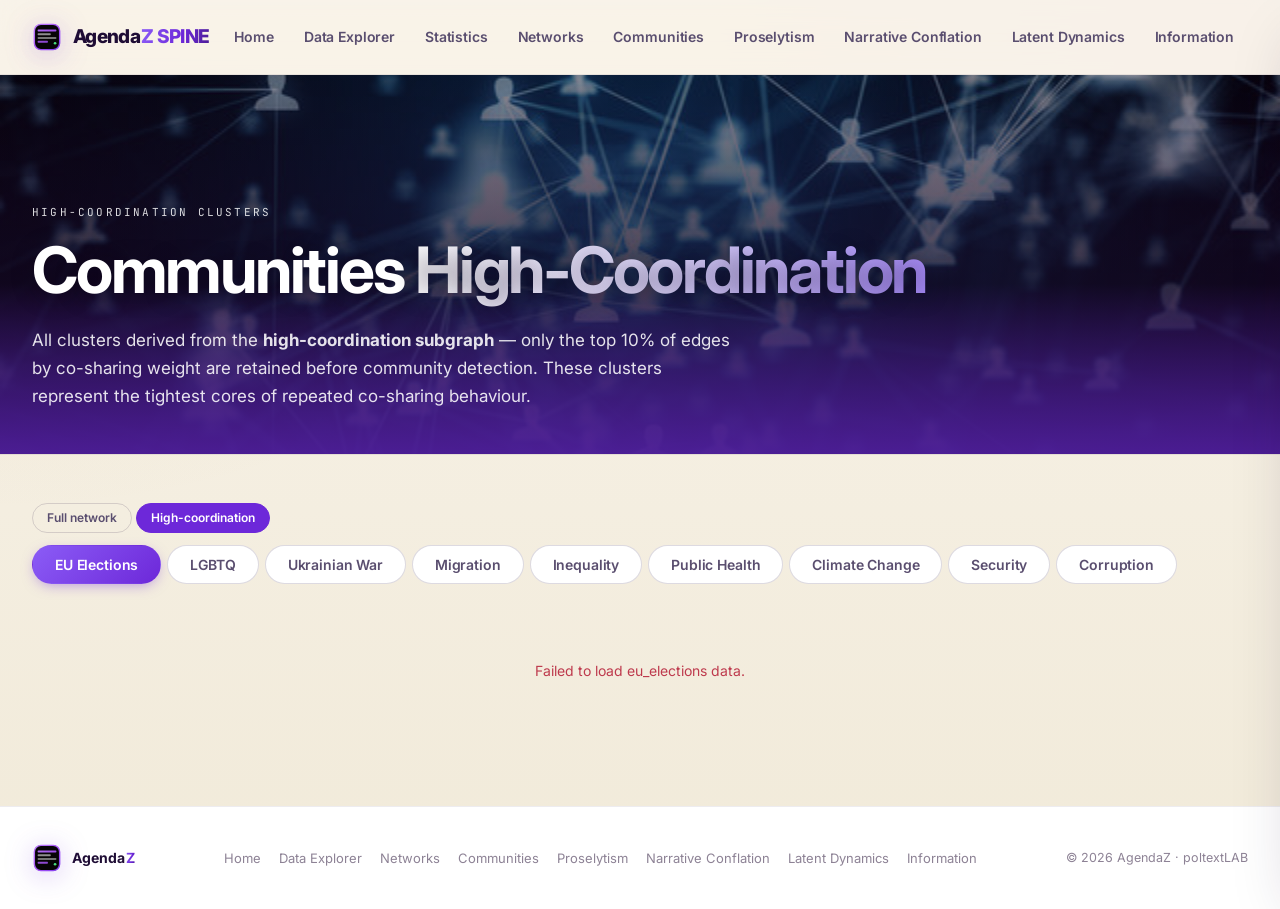
==== communities-coordinated.html @ d4906a3e "SPINE dashboard tükör: GitHub Pages + Supabase adatadapter Az agendaz-spine.vercel.app felülete rela" ====
<!doctype html>
<html lang="en">
  <head>
    <meta charset="utf-8" />
    <meta name="viewport" content="width=device-width, initial-scale=1" />
    <title>High-Coordination Communities — AgendaZ SPINE</title>
    <link rel="icon" type="image/svg+xml" href="favicon.svg" />
    <meta name="theme-color" content="#f8f3e9" />
    <link rel="preconnect" href="https://fonts.googleapis.com" />
    <link rel="preconnect" href="https://fonts.gstatic.com" crossorigin />
    <link href="https://fonts.googleapis.com/css2?family=Inter:wght@300;400;500;600;700;800&family=JetBrains+Mono:wght@400;500&display=swap" rel="stylesheet" />
    <link rel="stylesheet" href="styles.css" />
    <style>
      .cm-cluster-card { border:1px solid var(--border); border-radius:var(--radius); background:var(--paper); box-shadow:var(--shadow-sm); margin-bottom:10px; overflow:hidden; transition:box-shadow 0.18s var(--ease); }
      .cm-cluster-card:hover { box-shadow:var(--shadow-md); }
      .cm-cluster-header { display:flex; align-items:center; gap:14px; padding:14px 18px; cursor:pointer; background:var(--bg); border-bottom:1px solid transparent; transition:background 0.15s var(--ease); user-select:none; }
      .cm-cluster-card:not(.cm-collapsed) .cm-cluster-header { border-bottom-color:var(--border); }
      .cm-cluster-header:hover { background:var(--purple-soft); }
      .cm-rank { font-family:"JetBrains Mono",monospace; font-size:18px; font-weight:700; color:var(--purple-deep); min-width:34px; letter-spacing:-0.03em; }
      .cm-cluster-meta { flex:1; display:flex; flex-wrap:wrap; gap:6px 16px; align-items:baseline; }
      .cm-cluster-label { font-size:14px; font-weight:700; color:var(--ink); letter-spacing:-0.01em; }
      .cm-dom-label { display:inline-block; font-size:11px; color:var(--purple-deep); background:var(--purple-soft); border:1px solid rgba(109,40,217,0.18); border-radius:4px; padding:1px 8px; max-width:380px; overflow:hidden; text-overflow:ellipsis; white-space:nowrap; vertical-align:middle; }
      .cm-meta-pill { font-size:11.5px; color:var(--ink-dim); font-family:"JetBrains Mono",monospace; }
      .cm-meta-pill strong { color:var(--ink); font-weight:600; }
      .cm-platform-row { display:inline-flex; gap:4px; flex-wrap:wrap; }
      .cm-date-range { font-family:"JetBrains Mono",monospace; font-size:11px; color:var(--purple-deep); background:var(--purple-soft); padding:2px 8px; border-radius:5px; border:1px solid var(--purple-light); }
      .cm-toggle { font-size:14px; color:var(--ink-faint); transition:transform 0.2s var(--ease); flex-shrink:0; }
      .cm-collapsed .cm-toggle { transform:rotate(-90deg); }
      .cm-cluster-body { display:grid; grid-template-columns:1fr 1fr; }
      .cm-collapsed .cm-cluster-body { display:none; }
      .cm-col { padding:14px 18px; max-height:380px; overflow-y:auto; }
      .cm-col+.cm-col { border-left:1px solid var(--border); }
      .cm-col-head { font-size:10.5px; font-weight:700; text-transform:uppercase; letter-spacing:0.14em; color:var(--purple-deep); font-family:"JetBrains Mono",monospace; margin-bottom:10px; }
      .cm-account-row { display:flex; align-items:center; gap:7px; padding:5px 7px; border-radius:7px; cursor:pointer; transition:background 0.12s var(--ease); }
      .cm-account-row:hover { background:var(--purple-soft); }
      .cm-acc-label { font-size:12.5px; color:var(--ink); font-family:"JetBrains Mono",monospace; flex:1; min-width:0; overflow:hidden; text-overflow:ellipsis; white-space:nowrap; }
      .cm-acc-label.has-name { font-family:"Inter",sans-serif; font-size:13px; }
      .cm-degree-badge { font-size:10px; color:var(--ink-faint); flex-shrink:0; }
      .cm-show-more { font-size:12px; color:var(--purple-deep); cursor:pointer; padding:6px 7px; font-family:"JetBrains Mono",monospace; border-radius:6px; transition:background 0.12s; }
      .cm-show-more:hover { background:var(--purple-soft); }
      .cm-edge-row { display:flex; align-items:center; gap:6px; padding:5px 7px; border-radius:7px; cursor:pointer; transition:background 0.12s var(--ease); font-size:11.5px; }
      .cm-edge-row:hover { background:var(--purple-soft); }
      .cm-edge-date { font-family:"JetBrains Mono",monospace; font-size:10.5px; color:var(--ink-faint); min-width:82px; flex-shrink:0; }
      .cm-edge-accounts { flex:1; min-width:0; display:flex; align-items:center; gap:4px; overflow:hidden; }
      .cm-edge-id { font-family:"JetBrains Mono",monospace; color:var(--ink); overflow:hidden; text-overflow:ellipsis; white-space:nowrap; max-width:70px; font-size:10.5px; }
      .cm-arrow { color:var(--ink-faint); flex-shrink:0; }
      .cm-edge-w { font-family:"JetBrains Mono",monospace; font-size:10px; color:var(--amber-deep); background:var(--amber-soft); padding:1px 5px; border-radius:4px; flex-shrink:0; }
      .cm-empty { font-size:12.5px; color:var(--ink-faint); padding:10px 0; }
      .cm-stats-bar { display:flex; gap:24px; flex-wrap:wrap; padding:12px 18px; background:var(--paper); border:1px solid var(--border); border-radius:var(--radius); margin-bottom:16px; font-size:13px; color:var(--ink-dim); }
      .cm-stats-bar strong { color:var(--ink); }
      .net-post-overlay { display:none; position:fixed; inset:0; background:rgba(15,6,28,.45); z-index:100; backdrop-filter:blur(2px); }
      .net-post-overlay.is-open { display:block; }
      .net-post-panel { position:fixed; top:0; right:0; bottom:0; width:min(540px,96vw); background:var(--paper); z-index:101; transform:translateX(100%); transition:transform 0.3s cubic-bezier(0.22,1,0.36,1); box-shadow:var(--shadow-lg); border-left:1px solid var(--border); display:flex; flex-direction:column; }
      .net-post-panel.is-open { transform:translateX(0); }
      .net-post-header { background:var(--paper); border-bottom:1px solid var(--border); padding:16px 20px; display:flex; align-items:flex-start; justify-content:space-between; gap:12px; flex-shrink:0; }
      .net-post-title { font-size:14px; font-weight:700; color:var(--ink); word-break:break-all; font-family:"JetBrains Mono",monospace; }
      .net-post-subtitle { font-size:11px; color:var(--ink-faint); font-family:"JetBrains Mono",monospace; margin-top:3px; }
      .net-tab-bar { display:flex; border-bottom:1px solid var(--border); background:var(--paper); flex-shrink:0; }
      .net-tab-btn { flex:1; padding:10px 14px; font-size:12.5px; font-weight:600; color:var(--ink-dim); background:none; border:none; border-bottom:2px solid transparent; cursor:pointer; font-family:inherit; transition:color 0.15s,border-color 0.15s; text-align:center; }
      .net-tab-btn.is-active { color:var(--purple-deep); border-bottom-color:var(--purple); }
      .net-tab-btn:hover:not(.is-active) { color:var(--ink); background:var(--bg-soft,#f5f0fb); }
      .net-post-body { padding:4px 20px 20px; flex:1; overflow-y:auto; }
      .np-info-bar { font-size:11px; color:var(--ink-faint); font-family:"JetBrains Mono",monospace; padding:10px 0 6px; border-bottom:1px solid var(--border); margin-bottom:2px; }
      .np-card { padding:14px 0; border-bottom:1px solid var(--border); }
      .np-card:last-child { border-bottom:none; }
      .np-meta { display:flex; gap:7px; align-items:center; flex-wrap:wrap; margin-bottom:6px; }
      .np-date { font-family:"JetBrains Mono",monospace; font-size:10.5px; color:var(--ink-faint); }
      .np-user { font-size:12px; font-weight:600; color:var(--purple-deep); }
      .np-text { font-size:13px; color:var(--ink-dim); line-height:1.55; margin:5px 0; }
      .np-labels { display:flex; gap:5px; flex-wrap:wrap; margin-top:6px; }
      .np-lbl { font-size:10px; padding:2px 7px; border-radius:999px; background:var(--purple-soft); color:var(--purple-deep); border:1px solid var(--purple-light); }
      .np-lbl.ukraine { background:var(--amber-soft); color:var(--amber-deep); border-color:rgba(184,135,70,.3); }
      .np-lbl.lgbtq { background:rgba(190,58,77,.08); color:var(--rose); border-color:rgba(190,58,77,.25); }
      .np-lbl.migration { background:rgba(16,185,129,.10); color:#065f46; border-color:rgba(16,185,129,.30); }
      .np-lbl.inequality { background:rgba(37,99,235,.10); color:#1e3a8a; border-color:rgba(37,99,235,.30); }
      .np-lbl.public_health { background:rgba(217,119,6,.10); color:#92400e; border-color:rgba(217,119,6,.30); }
      .np-lbl.climate { background:rgba(5,150,105,.10); color:#064e3b; border-color:rgba(5,150,105,.30); }
      .np-lbl.security { background:rgba(220,38,38,.10); color:#7f1d1d; border-color:rgba(220,38,38,.30); }
      .np-lbl.corruption { background:rgba(124,58,237,.10); color:#4c1d95; border-color:rgba(124,58,237,.30); }
      .np-account-sep { padding:10px 0 6px; margin-top:10px; border-top:1px solid var(--border); font-size:10.5px; font-weight:700; text-transform:uppercase; letter-spacing:.12em; color:var(--purple-deep); font-family:"JetBrains Mono",monospace; word-break:break-all; }
      .np-empty { padding:32px 0; text-align:center; color:var(--ink-faint); font-size:13px; }
      .view-toggle { display:flex; gap:4px; margin-bottom:12px; }
      .view-opt { font-size:12px; font-weight:600; padding:5px 14px; border-radius:999px; border:1px solid var(--border-strong); color:var(--ink-dim); text-decoration:none; transition:all 0.15s var(--ease); }
      .view-opt:hover { border-color:var(--purple); color:var(--purple-deep); }
      .view-opt-active { background:var(--purple); color:#fff !important; border-color:var(--purple); }
      @media (max-width:700px) {
        .cm-cluster-body { grid-template-columns:1fr; }
        .cm-col+.cm-col { border-left:none; border-top:1px solid var(--border); }
      }
    </style>
      <script src="spine-config.js"></script>
    <script src="spine-data.js"></script>
  </head>
  <body>
    <header class="nav">
      <a href="index.html" class="logo" aria-label="AgendaZ home">
        <img src="favicon.svg" class="logo-mark" alt="" aria-hidden="true" width="30" height="30" />
        <span class="logo-text"><span class="logo-prefix">Agenda</span><span class="logo-suffix">Z SPINE</span></span>
      </a>
      <nav class="nav-links" aria-label="Main">
        <a href="index.html">Home</a>
        <a href="data-explorer.html">Data Explorer</a>
        <a href="statistics.html">Statistics</a>
        <a href="networks.html">Networks</a>
        <a href="communities.html">Communities</a>
        <a href="proselytism.html">Proselytism</a>
        <a href="narrative-conflation.html">Narrative Conflation</a>
        <a href="latent-dynamics.html">Latent Dynamics</a>
        <a href="information.html">Information</a>
      </nav>
    </header>

    <main>
      <section class="page-hero">
        <div class="page-hero-bg network" aria-hidden="true"></div>
        <div class="page-hero-content">
          <span class="section-label">High-coordination clusters</span>
          <h1>Communities <span class="gradient-text">High-Coordination</span></h1>
          <p class="lead" id="cm-hero-lead">
            All clusters derived from the <strong>high-coordination subgraph</strong> —
            only the top 1% of edges by co-sharing weight are retained before community
            detection. These clusters represent the tightest cores of repeated co-sharing
            behaviour.
          </p>
        </div>
      </section>

      <section class="body-section">
        <div class="container">

          <div class="view-toggle">
            <a href="communities.html" class="view-opt">Full network</a>
            <a href="communities-coordinated.html" class="view-opt view-opt-active">High-coordination</a>
          </div>

          <div class="network-tabs" role="tablist" aria-label="Topic domains" style="margin-bottom:16px">
            <button class="network-tab is-active" role="tab" aria-selected="true"  data-topic="eu_elections">EU Elections</button>
            <button class="network-tab" role="tab" aria-selected="false" data-topic="lgbtq">LGBTQ</button>
            <button class="network-tab" role="tab" aria-selected="false" data-topic="ukrainian_war">Ukrainian War</button>
            <button class="network-tab" role="tab" aria-selected="false" data-topic="migration">Migration</button>
            <button class="network-tab" role="tab" aria-selected="false" data-topic="inequality">Inequality</button>
            <button class="network-tab" role="tab" aria-selected="false" data-topic="public_health">Public Health</button>
            <button class="network-tab" role="tab" aria-selected="false" data-topic="climate">Climate Change</button>
            <button class="network-tab" role="tab" aria-selected="false" data-topic="security">Security</button>
            <button class="network-tab" role="tab" aria-selected="false" data-topic="corruption">Corruption</button>
          </div>

          <div class="cm-stats-bar" id="cm-stats" style="display:none"></div>
          <div id="cm-container">
            <div class="table-placeholder"><div class="spinner"></div>Loading communities…</div>
          </div>

        </div>
      </section>
    </main>

    <div class="net-post-overlay" id="net-post-overlay"></div>
    <aside class="net-post-panel" id="net-post-panel" aria-label="Account posts">
      <div class="net-post-header">
        <div>
          <div class="net-post-title"    id="net-post-title"></div>
          <div class="net-post-subtitle" id="net-post-subtitle"></div>
        </div>
        <button class="detail-close" id="net-post-close" aria-label="Close">&#x2715;</button>
      </div>
      <div class="net-tab-bar">
        <button class="net-tab-btn is-active" id="cm-tab-btn-rel">Co-sharing posts</button>
        <button class="net-tab-btn"           id="cm-tab-btn-all">All posts</button>
      </div>
      <div class="net-post-body">
        <div id="cm-tab-rel"></div>
        <div id="cm-tab-all" hidden></div>
      </div>
    </aside>

    <footer class="footer">
      <div class="footer-inner">
        <div class="footer-brand">
          <img src="favicon.svg" class="logo-mark" alt="" aria-hidden="true" width="24" height="24" />
          <span><span class="logo-prefix">Agenda</span><span class="logo-suffix">Z</span></span>
        </div>
        <div class="footer-links">
          <a href="index.html">Home</a>
          <a href="data-explorer.html">Data Explorer</a>
          <a href="networks.html">Networks</a>
          <a href="communities.html">Communities</a>
        <a href="proselytism.html">Proselytism</a>
        <a href="narrative-conflation.html">Narrative Conflation</a>
        <a href="latent-dynamics.html">Latent Dynamics</a>
        <a href="information.html">Information</a>
        </div>
        <div class="footer-copy">© <span id="year"></span> AgendaZ · poltextLAB</div>
      </div>
    </footer>

    <script src="script.js"></script>
    <script>
    (function(){
      'use strict';

      // Fraction of edges (by weight) to KEEP as "high coordination", per topic.
      // eu_elections/lgbtq/ukrainian_war use the finalized top-10% cutoff;
      // the rest keep the original top-1% cutoff.
      var HC_KEEP_FRACTION={eu_elections:0.10,lgbtq:0.10,ukrainian_war:0.10};
      function hcKeepFraction(topic){return HC_KEEP_FRACTION[topic]??0.01;}

      function filterToTopEdges(data,topic){
        var weights=data.edges.map(function(e){return e.weight;}).sort(function(a,b){return a-b;});
        if(!weights.length) return data;
        var threshold=weights[Math.floor(weights.length*(1-hcKeepFraction(topic)))];
        var filteredEdges=data.edges.filter(function(e){return e.weight>=threshold;});
        var nodeSet=new Set();
        var degreeMap={};
        filteredEdges.forEach(function(e){
          nodeSet.add(e.source);nodeSet.add(e.target);
          degreeMap[e.source]=(degreeMap[e.source]||0)+1;
          degreeMap[e.target]=(degreeMap[e.target]||0)+1;
        });
        var filteredNodes=data.nodes.filter(function(n){return nodeSet.has(n.id);}).map(function(n){
          return Object.assign({},n,{degree:degreeMap[n.id]||0});
        });
        var edgeKeySet=new Set(filteredEdges.map(function(e){return[e.source,e.target].sort().join('|');}));
        var filteredFrames=data.frames
          .map(function(f){return Object.assign({},f,{new:f.new.filter(function(e){return edgeKeySet.has([e.sf,e.tf].sort().join('|'));})});})
          .filter(function(f){return f.new.length>0;});
        return Object.assign({},data,{
          nodes:filteredNodes,edges:filteredEdges,frames:filteredFrames,
          stats:Object.assign({},data.stats,{nodeCount:filteredNodes.length,edgeCount:filteredEdges.length,frameCount:filteredFrames.length}),
        });
      }

      const MIGRATION_LABELS={901:'Culture under attack',902:'Economic burden',903:'Illegals and fraudsters',904:'Extradition necessity',905:'Nation state should decide',906:'Administrative burden',907:'General system failure',908:'Security threat',909:'Criminals',910:'Welfare state overload'};
      const EU_ELECTION_RAW=new Set(["EU institutions are illegitimate and corrupt.","EU/European national and local elections are rigged or invalid.","EU institutions and Western democracies are inefficient compared to authoritarian regimes.","EU institutions and Western democracies are inefficient compared to authoritarian or illiberal regimes.","Immigrants are seizing power in the EU/immigration has negative economic/social/cultural/security consequences.","Immigrants are seizing power in the EU, which has negative economic, social, cultural or security consequences.","The EU is a neocolonial project oppressing developing and emerging countries.","The EU is a neocolonial project oppressing least developed, low-income or Global South nations and economies","The EU poses a risk to the sovereignty of European nations by challenging their political and national autonomy.","The EU poses a risk to the sovereignty of its Member States, European nations and neighbouring countries by challenging their economic, political, security and national autonomy.","The EU's environmental policies and green agenda are inefficient and pointless, with negative consequences for the domestic economy, society, and public health.","The EU's environmental policies and green agenda are inefficient and have negative consequences for domestic economies, societies, public health and security."]);
      const EU_LABEL_MERGE={"EU institutions are illegitimate and corrupt.":"Illegitimate and corrupt EU institutions","The EU poses a risk to the sovereignty of European nations by challenging their political and national autonomy.":"Threat to national sovereignty","The EU poses a risk to the sovereignty of its Member States, European nations and neighbouring countries by challenging their economic, political, security and national autonomy.":"Threat to national sovereignty","EU/European national and local elections are rigged or invalid.":"Rigged or invalid EU/European national and local elections","Immigrants are seizing power in the EU/immigration has negative economic/social/cultural/security consequences.":"Immigrant policies with harmful consequences","Immigrants are seizing power in the EU, which has negative economic, social, cultural or security consequences.":"Immigrant policies with harmful consequences","The EU's environmental policies and green agenda are inefficient and pointless, with negative consequences for the domestic economy, society, and public health.":"Unefficient and harmful environmental policies and green agenda","The EU's environmental policies and green agenda are inefficient and have negative consequences for domestic economies, societies, public health and security.":"Unefficient and harmful environmental policies and green agenda","The EU is a neocolonial project oppressing developing and emerging countries.":"Neocolonialism and oppression of developing and emerging countries","The EU is a neocolonial project oppressing least developed, low-income or Global South nations and economies":"Neocolonialism and oppression of developing and emerging countries","EU institutions and Western democracies are inefficient compared to authoritarian regimes.":"Inefficient system compared to authoritarian regimes","EU institutions and Western democracies are inefficient compared to authoritarian or illiberal regimes.":"Inefficient system compared to authoritarian regimes"};

      function topicLabel(topic,post){
        const skip=new Set(['None of them','None of Them','none of them']);
        if(topic==='lgbtq'){const v=post.LMBTQ_major_1;return(v&&!skip.has(v))?v:null;}
        if(topic==='ukrainian_war'){const v=post.Ukrain_war_major_1;return(v&&!skip.has(v))?v:null;}
        if(topic==='eu_elections'){const v=post.Embedding_label_1;if(!v||!EU_ELECTION_RAW.has(v))return null;return EU_LABEL_MERGE[v]??v;}
        if(topic==='migration'){const code=post.pred!=null?parseInt(post.pred,10):null;return code&&MIGRATION_LABELS[code]?MIGRATION_LABELS[code]:null;}
        const v=post.pred;if(!v||skip.has(v)||/^\d+$/.test(String(v)))return null;return v;
      }

      async function updateClusterLabels(topic,clusters){
        const npData=await ensureNetPosts(topic);if(!npData)return;
        for(const c of clusters){
          const el=document.getElementById(`cm-dom-label-${c.id}`);if(!el)continue;
          const counts={};
          for(const n of c.nodes){for(const pid of(npData.nodes?.[n.id]??[])){const post=npData.posts?.[pid];if(!post)continue;const lbl=topicLabel(topic,post);if(lbl)counts[lbl]=(counts[lbl]||0)+1;}}
          const top=Object.entries(counts).sort((a,b)=>b[1]-a[1])[0];if(top)el.textContent=top[0];
        }
      }

      const overlay=document.getElementById('net-post-overlay'),panel=document.getElementById('net-post-panel');
      const panelTitle=document.getElementById('net-post-title'),panelSub=document.getElementById('net-post-subtitle');
      const panelClose=document.getElementById('net-post-close');
      const cmTabBtnRel=document.getElementById('cm-tab-btn-rel'),cmTabBtnAll=document.getElementById('cm-tab-btn-all');
      const cmTabRelDiv=document.getElementById('cm-tab-rel'),cmTabAllDiv=document.getElementById('cm-tab-all');

      panelClose.addEventListener('click',()=>closePanel());
      overlay.addEventListener('click',()=>closePanel());
      document.addEventListener('keydown',e=>{if(e.key==='Escape')closePanel();});
      function openPanel(){overlay.classList.add('is-open');panel.classList.add('is-open');}
      function closePanel(){overlay.classList.remove('is-open');panel.classList.remove('is-open');}
      function activateTab(name){
        cmTabBtnRel.classList.toggle('is-active',name==='rel');cmTabBtnAll.classList.toggle('is-active',name==='all');
        cmTabRelDiv.hidden=name!=='rel';cmTabAllDiv.hidden=name!=='all';
      }
      cmTabBtnRel.addEventListener('click',()=>activateTab('rel'));
      cmTabBtnAll.addEventListener('click',()=>activateTab('all'));

      const netPostsCache={};
      async function ensureNetPosts(topic){
        if(topic in netPostsCache)return netPostsCache[topic];
        try{const res=await fetch(`/api-data/net-posts/${topic}.json.gz`);if(!res.ok)throw new Error();const ds=new DecompressionStream('gzip');netPostsCache[topic]=JSON.parse(await new Response(res.body.pipeThrough(ds)).text());}
        catch(_){netPostsCache[topic]=null;}
        return netPostsCache[topic];
      }

      // Finalized per-cluster stats for eu_elections/lgbtq/ukrainian_war, sourced
      // from T4.1's high-coordination community_summary_*_hc.csv.
      const summaryCache={};
      async function ensureSummary(topic){
        if(topic in summaryCache)return summaryCache[topic];
        try{const res=await fetch(`/network-data/community-summary/${topic}_hc.json`);if(!res.ok)throw new Error();summaryCache[topic]=await res.json();}
        catch(_){summaryCache[topic]=null;}
        return summaryCache[topic];
      }

      function infoBar(html){return`<div class="np-info-bar">${html}</div>`;}
      function esc(s){const d=document.createElement('div');d.textContent=s??'';return d.innerHTML;}
      function trunc(s,n){return s&&s.length>n?s.slice(0,n)+'…':(s||'');}

      function renderPostCards(posts){
        if(!posts?.length)return '';
        return posts.map(r=>{
          const lgbtq=r.LMBTQ_major_1!=='None of them'?r.LMBTQ_major_1:null;
          const ukraine=r.Ukrain_war_major_1!=='None of them'?r.Ukrain_war_major_1:null;
          const migration=r.pred!=null?r.pred:null;
          const inequality=r.inequality_pred||null,publicHealth=r.public_health_pred||null;
          const climate=r.climate_pred||null,security=r.security_pred||null,corruption=r.corruption_pred||null;
          return`<div class="np-card">
            <div class="np-meta">
              <span class="badge platform">${esc(r.platform||'')}</span>
              <span class="np-date">${esc(r.date||'—')}</span>
              ${r.post_owner_username?`<span class="np-user">@${esc(r.post_owner_username)}</span>`:''}
              ${!r.post_owner_username&&r.post_owner_name?`<span class="np-user">${esc(r.post_owner_name)}</span>`:''}
              ${!r.post_owner_username&&!r.post_owner_name&&r.account_name?`<span class="np-user">${esc(r.account_name)}</span>`:''}
            </div>
            ${r.text?`<p class="np-text">${esc(trunc(r.text,350))}</p>`:''}
            <div class="np-labels">
              ${r.Embedding_label_1?`<span class="np-lbl">${esc(trunc(r.Embedding_label_1,55))}</span>`:''}
              ${lgbtq?`<span class="np-lbl lgbtq">LGBTQ: ${esc(trunc(lgbtq,40))}</span>`:''}
              ${ukraine?`<span class="np-lbl ukraine">Ukraine: ${esc(trunc(ukraine,40))}</span>`:''}
              ${migration?`<span class="np-lbl migration">Migration: ${esc(MIGRATION_LABELS[migration]??String(migration))}</span>`:''}
              ${inequality?`<span class="np-lbl inequality">Inequality: ${esc(trunc(inequality,40))}</span>`:''}
              ${publicHealth?`<span class="np-lbl public_health">Public Health: ${esc(trunc(publicHealth,40))}</span>`:''}
              ${climate?`<span class="np-lbl climate">Climate: ${esc(trunc(climate,40))}</span>`:''}
              ${security?`<span class="np-lbl security">Security: ${esc(trunc(security,40))}</span>`:''}
              ${corruption?`<span class="np-lbl corruption">Corruption: ${esc(trunc(corruption,40))}</span>`:''}
            </div>
          </div>`;
        }).join('');
      }

      async function fetchAccountPosts(accountId){
        try{const r=await fetch(`/api-data/account/${encodeURIComponent(accountId)}.json`);if(r.ok){const d=await r.json();return{data:d.data??[],total:d.total??0};}}catch(_){}
        try{const r=await fetch(`/api/data?accountId=${encodeURIComponent(accountId)}&pageSize=20`);if(r.ok){const d=await r.json();return{data:d.data??[],total:d.total??0};}}catch(_){}
        return{data:[],total:0};
      }

      async function openNodePanel(nodeId,cluster,degree){
        panelTitle.textContent=nodeId;panelSub.textContent=`cluster ${cluster} · degree ${degree}`;
        cmTabBtnRel.textContent='Network posts';cmTabBtnAll.textContent='All posts';
        activateTab('rel');openPanel();
        const spinner='<div class="table-placeholder"><div class="spinner"></div>Loading…</div>';
        cmTabRelDiv.innerHTML=spinner;cmTabAllDiv.innerHTML=spinner;
        const[npData,accountResult]=await Promise.all([ensureNetPosts(currentTopic),fetchAccountPosts(nodeId)]);
        const{data,total}=accountResult;
        const pids=npData?.nodes?.[nodeId]??[],nPosts=pids.map(pid=>npData?.posts?.[pid]).filter(Boolean);
        cmTabRelDiv.innerHTML=nPosts.length>0
          ?infoBar(`${nPosts.length} post${nPosts.length!==1?'s':''} from this account involved in co-sharing events`)+renderPostCards(nPosts)
          :'<div class="np-empty">No co-sharing data found for this account.</div>';
        const shown=data.length;
        cmTabAllDiv.innerHTML=infoBar(total>0?`showing ${shown} of ${total.toLocaleString()} posts in dataset`:'no posts found for this account in the dataset')
          +(shown>0?renderPostCards(data):'<div class="np-empty">No posts found. This account may not appear in the main dataset.</div>');
        if(nPosts.length===0&&total>0)activateTab('all');
      }

      async function openEdgePanel(src,tgt,weight){
        panelTitle.textContent=src;panelSub.textContent=`↔ ${tgt} · ${weight} co-shared event${weight!==1?'s':''}`;
        cmTabBtnRel.textContent='Co-sharing posts';cmTabBtnAll.textContent='Account posts';
        activateTab('rel');openPanel();
        const spinner='<div class="table-placeholder"><div class="spinner"></div>Loading…</div>';
        cmTabRelDiv.innerHTML=spinner;cmTabAllDiv.innerHTML=spinner;
        const edgeKey=[src,tgt].sort().join('|');
        const[npData,srcResult,tgtResult]=await Promise.all([ensureNetPosts(currentTopic),fetchAccountPosts(src),fetchAccountPosts(tgt)]);
        const pids=npData?.edges?.[edgeKey]??[],ePosts=pids.map(pid=>npData?.posts?.[pid]).filter(Boolean);
        cmTabRelDiv.innerHTML=ePosts.length>0
          ?infoBar(`${ePosts.length} post${ePosts.length!==1?'s':''} — the shared content that created this connection`)+renderPostCards(ePosts)
          :'<div class="np-empty">No co-sharing data found for this connection.</div>';
        let html='';
        if(srcResult.total>0||srcResult.data.length>0)html+=`<div class="np-account-sep">${esc(src)}${srcResult.total?` · ${srcResult.total.toLocaleString()} posts`:''}</div>`+renderPostCards(srcResult.data.slice(0,10));
        if(tgtResult.total>0||tgtResult.data.length>0)html+=`<div class="np-account-sep" style="margin-top:10px">${esc(tgt)}${tgtResult.total?` · ${tgtResult.total.toLocaleString()} posts`:''}</div>`+renderPostCards(tgtResult.data.slice(0,10));
        cmTabAllDiv.innerHTML=html||'<div class="np-empty">No posts found for either account.</div>';
        if(ePosts.length===0&&html)activateTab('all');
      }

      const networkCache={};
      let currentTopic='eu_elections';

      function parseId(id){const i=id.indexOf('_');return{platform:id.slice(0,i),numId:id.slice(i+1)};}

      function computeTopClusters(data,topN=10){
        const clusterNodes={},nodeToCluster={};
        for(const n of data.nodes){(clusterNodes[n.cluster]??=[]).push(n);nodeToCluster[n.id]=n.cluster;}
        const top=Object.entries(clusterNodes).sort((a,b)=>b[1].length-a[1].length).slice(0,topN)
          .map(([cid,nodes],rank)=>({rank:rank+1,id:Number(cid),nodes:[...nodes].sort((a,b)=>b.degree-a.degree),edges:[]}));
        const topIds=new Set(top.map(c=>c.id)),edgeWeight={};
        for(const e of data.edges)edgeWeight[[e.source,e.target].sort().join('|')]=e.weight;
        const seen={};
        for(const frame of data.frames){for(const e of frame.new){
          const key=[e.sf,e.tf].sort().join('|');if(seen[key])continue;
          const sc=nodeToCluster[e.sf],tc=nodeToCluster[e.tf];
          if(sc!==undefined&&sc===tc&&topIds.has(sc))seen[key]={date:frame.month,src:e.sf,tgt:e.tf,cluster:sc};
        }}
        const byCluster={};
        for(const[key,info]of Object.entries(seen))(byCluster[info.cluster]??=[]).push({key,src:info.src,tgt:info.tgt,date:info.date,weight:edgeWeight[key]??1});
        for(const c of top){c.edges=(byCluster[c.id]??[]).sort((a,b)=>a.date.localeCompare(b.date));c.firstDate=c.edges[0]?.date??null;c.lastDate=c.edges[c.edges.length-1]?.date??null;}
        return top;
      }

      const MAX_ACC=20,MAX_EDGES=30;

      function renderClusterCard(c,expanded){
        const dateRange=c.firstDate?`${c.firstDate} → ${c.lastDate}`:null;
        const accRows=c.nodes.slice(0,MAX_ACC).map(n=>{const{platform,numId}=parseId(n.id);
          return`<div class="cm-account-row" data-nodeid="${esc(n.id)}" data-cluster="${c.id}" data-degree="${n.degree}">
            <span class="badge platform" style="font-size:9.5px;padding:1px 6px">${esc(platform)}</span>
            <span class="cm-acc-label" data-accid="${esc(n.id)}">${esc(numId)}</span>
            <span class="cm-degree-badge">deg ${n.degree}</span></div>`;}).join('');
        const moreAcc=c.nodes.length>MAX_ACC?`<div class="cm-show-more" data-more-acc="${c.id}">+ ${c.nodes.length-MAX_ACC} more accounts</div>`:'';
        const edgeRows=c.edges.slice(0,MAX_EDGES).map(e=>{const s=parseId(e.src),t=parseId(e.tgt);
          return`<div class="cm-edge-row" data-src="${esc(e.src)}" data-tgt="${esc(e.tgt)}" data-weight="${e.weight}">
            <span class="cm-edge-date">${esc(e.date)}</span>
            <span class="cm-edge-accounts">
              <span class="badge platform" style="font-size:9px;padding:1px 5px">${esc(s.platform)}</span>
              <span class="cm-edge-id" title="${esc(e.src)}">${esc(s.numId.length>10?'…'+s.numId.slice(-8):s.numId)}</span>
              <span class="cm-arrow">↔</span>
              <span class="badge platform" style="font-size:9px;padding:1px 5px">${esc(t.platform)}</span>
              <span class="cm-edge-id" title="${esc(e.tgt)}">${esc(t.numId.length>10?'…'+t.numId.slice(-8):t.numId)}</span>
            </span>
            <span class="cm-edge-w">×${e.weight}</span></div>`;}).join('');
        const moreEdges=c.edges.length>MAX_EDGES?`<div class="cm-show-more" data-more-edges="${c.id}">+ ${c.edges.length-MAX_EDGES} more edges</div>`:'';
        const s=c.summary;
        const summaryPills=s?`
              <span class="cm-meta-pill" title="Edges spanning two different platforms"><strong>${esc(s.crossPlatformEdgesPct)}</strong> cross-platform</span>
              <span class="cm-meta-pill" title="Account degree range within this cluster">deg <strong>${s.minDegree}–${s.maxDegree}</strong></span>`:'';
        const summaryPlatforms=s?.platforms?.length?`
              <span class="cm-platform-row">${s.platforms.map(p=>`<span class="badge platform" style="font-size:9.5px;padding:1px 6px">${esc(p)}</span>`).join('')}</span>`:'';
        const domLabelPrefill=(s?.mainNarrative&&s.mainNarrative!=='—')?esc(s.mainNarrative):'';
        return`<div class="cm-cluster-card${expanded?'':' cm-collapsed'}" data-cluster-id="${c.id}" data-cluster-loaded="0">
          <div class="cm-cluster-header">
            <div class="cm-rank">#${c.rank}</div>
            <div class="cm-cluster-meta">
              <span class="cm-cluster-label">Cluster ${c.id}</span>
              <span class="cm-meta-pill"><strong>${c.nodes.length}</strong> accounts</span>
              <span class="cm-meta-pill"><strong>${c.edges.length}</strong> intra-cluster edges</span>
              ${summaryPills}
              ${dateRange?`<span class="cm-date-range">${esc(dateRange)}</span>`:''}
              ${summaryPlatforms}
              <span class="cm-dom-label" id="cm-dom-label-${c.id}">${domLabelPrefill}</span>
            </div>
            <div class="cm-toggle">▼</div>
          </div>
          <div class="cm-cluster-body">
            <div class="cm-col">
              <div class="cm-col-head">Accounts (${c.nodes.length})</div>
              <div id="acc-list-${c.id}">${accRows}${moreAcc}</div>
            </div>
            <div class="cm-col">
              <div class="cm-col-head">Co-sharing timeline (${c.edges.length} edges)</div>
              ${edgeRows?`<div id="edge-list-${c.id}">${edgeRows}${moreEdges}</div>`:'<div class="cm-empty">No intra-cluster edges in this period.</div>'}
            </div>
          </div>
        </div>`;
      }

      function renderClusters(clusters){
        const container=document.getElementById('cm-container');
        container.innerHTML=clusters.map((c,i)=>renderClusterCard(c,i<3)).join('');
        container.querySelectorAll('.cm-cluster-header').forEach(h=>{
          h.addEventListener('click',()=>{
            const card=h.closest('.cm-cluster-card');
            const wasCollapsed=card.classList.toggle('cm-collapsed');
            if(!wasCollapsed&&card.dataset.clusterLoaded==='0'){card.dataset.clusterLoaded='1';lazyLoadNames(card);}
          });
        });
        container.querySelectorAll('.cm-account-row').forEach(row=>{
          row.addEventListener('click',()=>openNodePanel(row.dataset.nodeid,Number(row.dataset.cluster),Number(row.dataset.degree)));
        });
        container.querySelectorAll('.cm-edge-row').forEach(row=>{
          row.addEventListener('click',()=>openEdgePanel(row.dataset.src,row.dataset.tgt,Number(row.dataset.weight)));
        });
        container.querySelectorAll('[data-more-acc]').forEach(el=>el.addEventListener('click',()=>expandAccounts(el,clusters)));
        container.querySelectorAll('.cm-cluster-card:not(.cm-collapsed)').forEach(card=>{card.dataset.clusterLoaded='1';lazyLoadNames(card);});
      }

      function expandAccounts(el,clusters){
        const cid=Number(el.dataset.moreAcc),cluster=clusters.find(c=>c.id===cid);if(!cluster)return;
        const listEl=document.getElementById(`acc-list-${cid}`);if(!listEl)return;
        const extraRows=cluster.nodes.slice(MAX_ACC).map(n=>{const{platform,numId}=parseId(n.id);
          return`<div class="cm-account-row" data-nodeid="${esc(n.id)}" data-cluster="${cid}" data-degree="${n.degree}">
            <span class="badge platform" style="font-size:9.5px;padding:1px 6px">${esc(platform)}</span>
            <span class="cm-acc-label" data-accid="${esc(n.id)}">${esc(numId)}</span>
            <span class="cm-degree-badge">deg ${n.degree}</span></div>`;}).join('');
        el.insertAdjacentHTML('beforebegin',extraRows);el.remove();
        listEl.querySelectorAll('.cm-account-row:not([data-wired])').forEach(row=>{
          row.dataset.wired='1';row.addEventListener('click',()=>openNodePanel(row.dataset.nodeid,Number(row.dataset.cluster),Number(row.dataset.degree)));
        });
        lazyLoadNames(listEl.closest('.cm-cluster-card'));
      }

      async function lazyLoadNames(cardEl){
        const spans=[...cardEl.querySelectorAll('.cm-acc-label[data-accid]')];if(!spans.length)return;
        const results=await Promise.allSettled(spans.map(sp=>fetch(`/api-data/account/${encodeURIComponent(sp.dataset.accid)}.json`).then(r=>r.ok?r.json():null).catch(()=>null)));
        results.forEach((res,i)=>{
          if(res.status!=='fulfilled'||!res.value)return;
          const post=res.value.data?.[0];if(!post)return;
          const name=post.post_owner_username?'@'+post.post_owner_username:(post.post_owner_name||post.account_name||null);
          if(name){spans[i].textContent=name;spans[i].classList.add('has-name');delete spans[i].dataset.accid;}
        });
      }

      async function loadTopic(topic){
        document.getElementById('cm-container').innerHTML='<div class="table-placeholder"><div class="spinner"></div>Loading communities…</div>';
        document.getElementById('cm-stats').style.display='none';
        const pctLabel=Math.round(hcKeepFraction(topic)*100);
        const heroLeadEl=document.getElementById('cm-hero-lead');
        if(heroLeadEl){
          heroLeadEl.innerHTML=`All clusters derived from the <strong>high-coordination subgraph</strong> — only the top ${pctLabel}% of edges by co-sharing weight are retained before community detection. These clusters represent the tightest cores of repeated co-sharing behaviour.`;
        }
        if(!networkCache[topic]){
          try{
            const res=await fetch(`/network-data/${topic}.json.gz`);if(!res.ok)throw new Error();
            const ds=new DecompressionStream('gzip');
            const raw=JSON.parse(await new Response(res.body.pipeThrough(ds)).text());
            networkCache[topic]=filterToTopEdges(raw,topic);
          }catch(e){
            document.getElementById('cm-container').innerHTML=`<div class="table-placeholder" style="color:var(--rose)">Failed to load ${topic} data.</div>`;
            return;
          }
        }
        const nd=networkCache[topic],clusters=computeTopClusters(nd,Infinity);
        const summary=await ensureSummary(topic);
        if(summary){
          const byClusterId=new Map(summary.map(s=>[s.clusterId,s]));
          for(const c of clusters){const s=byClusterId.get(c.id);if(s)c.summary=s;}
        }
        renderClusters(clusters);
        const unlabeled=clusters.filter(c=>!c.summary?.mainNarrative||c.summary.mainNarrative==='—');
        if(unlabeled.length) updateClusterLabels(topic,unlabeled);
        const nClusters=new Set(nd.nodes.map(n=>n.cluster)).size;
        const statsEl=document.getElementById('cm-stats');
        statsEl.style.display='';
        statsEl.innerHTML=
          `<span>Showing all <strong>${nClusters}</strong> communities (top ${pctLabel}% edges)</span>`+
          `<span><strong>${clusters.reduce((s,c)=>s+c.nodes.length,0)}</strong> accounts in these clusters</span>`+
          `<span><strong>${clusters.reduce((s,c)=>s+c.edges.length,0)}</strong> intra-cluster co-sharing edges</span>`;
      }

      document.querySelectorAll('.network-tab').forEach(tab=>{
        tab.addEventListener('click',()=>{
          document.querySelectorAll('.network-tab').forEach(t=>{t.classList.remove('is-active');t.setAttribute('aria-selected','false');});
          tab.classList.add('is-active');tab.setAttribute('aria-selected','true');
          currentTopic=tab.dataset.topic;loadTopic(currentTopic);
        });
      });

      loadTopic('eu_elections');
    })();
    </script>
  </body>
</html>
---- styles.css ----
/* ---------- Reset & base ---------- */
*,
*::before,
*::after {
  box-sizing: border-box;
}

:root {
  --bg: #f8f3e9;
  --bg-2: #f1ead9;
  --paper: #ffffff;
  --ink: #1f0d35;
  --ink-2: #2e1a47;
  --ink-dim: #5a4e6f;
  --ink-faint: #8d8295;
  --purple: #6d28d9;
  --purple-bright: #8b5cf6;
  --purple-light: #c4b5fd;
  --purple-deep: #4c1d95;
  --purple-soft: rgba(109, 40, 217, 0.08);
  --amber: #b88746;
  --amber-deep: #8a5a1f;
  --amber-soft: rgba(184, 135, 70, 0.10);
  --rose: #be3a4d;
  --live: #16a34a;
  --border: rgba(31, 13, 53, 0.08);
  --border-strong: rgba(31, 13, 53, 0.15);
  --shadow-sm: 0 2px 6px rgba(31, 13, 53, 0.06);
  --shadow-md: 0 8px 28px rgba(31, 13, 53, 0.10);
  --shadow-lg: 0 24px 60px -16px rgba(31, 13, 53, 0.18);
  --radius: 14px;
  --radius-lg: 20px;
  --max: 1280px;
  --ease: cubic-bezier(0.22, 1, 0.36, 1);
}

html, body {
  margin: 0;
  padding: 0;
  background: var(--bg);
  color: var(--ink);
  font-family: "Inter", -apple-system, BlinkMacSystemFont, "Segoe UI", sans-serif;
  font-weight: 400;
  line-height: 1.55;
  -webkit-font-smoothing: antialiased;
  overflow-x: hidden;
}

body {
  min-height: 100vh;
  background:
    radial-gradient(900px 500px at 100% 0%, rgba(139, 92, 246, 0.07), transparent 60%),
    radial-gradient(800px 400px at 0% 30%, rgba(184, 135, 70, 0.06), transparent 60%),
    linear-gradient(180deg, var(--bg) 0%, var(--bg-2) 100%);
}

a { color: inherit; text-decoration: none; }

h1, h2, h3, h4 {
  font-weight: 700;
  letter-spacing: -0.02em;
  line-height: 1.1;
  margin: 0;
  color: var(--ink);
}

p { margin: 0; color: var(--ink-dim); }

/* ---------- Nav ---------- */
.nav {
  position: sticky;
  top: 0;
  z-index: 50;
  display: flex;
  align-items: center;
  justify-content: space-between;
  padding: 18px 32px;
  backdrop-filter: blur(14px) saturate(150%);
  -webkit-backdrop-filter: blur(14px) saturate(150%);
  background: rgba(248, 243, 233, 0.85);
  border-bottom: 1px solid var(--border);
}

.logo {
  display: flex;
  align-items: center;
  gap: 11px;
  font-weight: 800;
  font-size: 19px;
  letter-spacing: -0.035em;
  color: var(--ink);
}

.logo-mark {
  width: 30px;
  height: 30px;
  display: block;
  filter: drop-shadow(0 4px 14px rgba(109, 40, 217, 0.25));
}

.logo-prefix { color: var(--ink); }

.logo-suffix {
  display: inline-block;
  margin-left: 1px;
  background-image: linear-gradient(100deg, #8b5cf6 0%, #6d28d9 60%, #4c1d95 100%);
  -webkit-background-clip: text;
  background-clip: text;
  -webkit-text-fill-color: transparent;
  color: transparent;
}

.nav-links {
  display: flex;
  gap: 2px;
  flex-wrap: wrap;
}

.nav-links a {
  padding: 8px 14px;
  border-radius: 999px;
  font-size: 14px;
  font-weight: 600;
  letter-spacing: -0.01em;
  color: var(--ink-dim);
  transition: all 0.18s var(--ease);
}

.nav-links a:hover,
.nav-links a.is-active {
  color: var(--purple-deep);
  background: var(--purple-soft);
}

/* ---------- Layout ---------- */
main { position: relative; z-index: 1; }

.container {
  max-width: var(--max);
  margin: 0 auto;
  padding: 0 32px;
}

/* ---------- Home hero ---------- */
.home-hero {
  position: relative;
  min-height: calc(100vh - 80px);
  display: flex;
  align-items: center;
  justify-content: center;
  overflow: hidden;
  isolation: isolate;
  border-bottom: 1px solid var(--border);
}

.home-hero-bg {
  position: absolute;
  inset: 0;
  z-index: -2;
  background:
    radial-gradient(1200px 800px at 20% 20%, rgba(139, 92, 246, 0.55), transparent 55%),
    radial-gradient(900px 700px at 80% 70%, rgba(184, 135, 70, 0.45), transparent 55%),
    radial-gradient(700px 500px at 50% 100%, rgba(190, 58, 77, 0.30), transparent 60%),
    linear-gradient(160deg, #1f0d35 0%, #2e1a47 50%, #1a0830 100%);
}

.home-hero-bg::before {
  content: "";
  position: absolute;
  inset: 0;
  background-image: repeating-linear-gradient(
    0deg, transparent 0, transparent 38px,
    rgba(255,255,255,0.025) 38px, rgba(255,255,255,0.025) 39px
  );
  mix-blend-mode: overlay;
  opacity: 0.6;
}

.home-hero-bg::after {
  content: "";
  position: absolute;
  inset: 0;
  background: radial-gradient(1100px 600px at 50% 50%, transparent 30%, rgba(15,6,28,0.30) 70%, rgba(15,6,28,0.55) 100%);
}

.home-hero-content {
  position: relative;
  z-index: 1;
  text-align: center;
  color: #fff;
  padding: 56px 32px;
  max-width: 940px;
}

.home-eyebrow {
  display: inline-flex;
  align-items: center;
  gap: 8px;
  padding: 7px 16px;
  border-radius: 999px;
  background: rgba(255,255,255,0.10);
  border: 1px solid rgba(255,255,255,0.18);
  backdrop-filter: blur(8px);
  font-size: 12.5px;
  font-weight: 500;
  color: rgba(255,255,255,0.92);
  letter-spacing: 0.02em;
  margin-bottom: 28px;
}

.home-eyebrow .dot {
  width: 6px;
  height: 6px;
  border-radius: 50%;
  background: #4ade80;
  box-shadow: 0 0 14px rgba(74,222,128,0.85);
  animation: pulse 2s ease-in-out infinite;
}

@keyframes pulse {
  0%, 100% { opacity: 1; }
  50% { opacity: 0.45; }
}

.home-title {
  font-size: clamp(46px, 7.4vw, 96px);
  font-weight: 800;
  letter-spacing: -0.04em;
  margin-bottom: 22px;
  line-height: 0.98;
  color: #fff;
  text-shadow: 0 4px 32px rgba(15,6,28,0.45);
}

.home-title .gradient-text {
  background: linear-gradient(100deg, #ffffff 0%, #c4b5fd 50%, #a78bfa 100%);
  -webkit-background-clip: text;
  background-clip: text;
  -webkit-text-fill-color: transparent;
  color: transparent;
}

.home-sub {
  font-size: clamp(16px, 1.6vw, 19px);
  color: rgba(255,255,255,0.86);
  max-width: 700px;
  margin: 0 auto 36px;
  line-height: 1.6;
}

.home-cta {
  display: flex;
  gap: 12px;
  justify-content: center;
  flex-wrap: wrap;
  margin-bottom: 56px;
}

.btn {
  display: inline-flex;
  align-items: center;
  justify-content: center;
  padding: 13px 24px;
  border-radius: 999px;
  font-size: 14.5px;
  font-weight: 600;
  letter-spacing: 0.005em;
  transition: all 0.2s var(--ease);
  cursor: pointer;
  border: 1px solid transparent;
}

.btn-primary {
  background: linear-gradient(135deg, #8b5cf6 0%, #6d28d9 100%);
  color: #fff;
  box-shadow: 0 8px 24px -6px rgba(109,40,217,0.5), 0 0 0 1px rgba(255,255,255,0.08) inset;
}

.btn-primary:hover {
  transform: translateY(-1px);
  box-shadow: 0 12px 30px -6px rgba(109,40,217,0.65), 0 0 0 1px rgba(255,255,255,0.12) inset;
}

.btn-ghost-on-photo {
  color: #fff;
  border-color: rgba(255,255,255,0.32);
  background: rgba(255,255,255,0.06);
  backdrop-filter: blur(6px);
}

.btn-ghost-on-photo:hover {
  border-color: rgba(255,255,255,0.55);
  background: rgba(255,255,255,0.14);
}

.btn-ghost {
  color: var(--ink);
  border-color: var(--border-strong);
  background: var(--paper);
}

.btn-ghost:hover {
  border-color: var(--purple);
  color: var(--purple-deep);
}

.home-stats {
  display: grid;
  grid-template-columns: repeat(4, 1fr);
  gap: 0;
  padding: 22px 0;
  border-top: 1px solid rgba(255,255,255,0.18);
  border-bottom: 1px solid rgba(255,255,255,0.18);
}

.stat { text-align: center; padding: 6px 12px; border-right: 1px solid rgba(255,255,255,0.14); }
.stat:last-child { border-right: none; }
.stat-num { font-size: 26px; font-weight: 700; letter-spacing: -0.02em; color: #fff; }
.stat-label { font-size: 11.5px; color: rgba(255,255,255,0.7); text-transform: uppercase; letter-spacing: 0.1em; margin-top: 4px; }

/* ---------- Home strip ---------- */
.home-strip {
  padding: 80px 32px;
  background: var(--paper);
  border-bottom: 1px solid var(--border);
}

.home-strip-inner {
  max-width: 920px;
  margin: 0 auto;
  display: grid;
  grid-template-columns: 1fr 1fr;
  gap: 56px;
  align-items: start;
}

.home-strip h2 { font-size: clamp(24px, 3vw, 34px); margin-bottom: 16px; }
.home-strip p { font-size: 16px; line-height: 1.7; margin-bottom: 14px; }

.label {
  font-family: "JetBrains Mono", monospace;
  font-size: 11px;
  color: var(--purple-deep);
  text-transform: uppercase;
  letter-spacing: 0.18em;
  margin-bottom: 12px;
}

/* ---------- Page hero ---------- */
.page-hero {
  position: relative;
  min-height: 380px;
  display: flex;
  align-items: flex-end;
  overflow: hidden;
  isolation: isolate;
  border-bottom: 1px solid var(--border);
}

.page-hero-bg {
  position: absolute;
  inset: 0;
  z-index: -2;
  background-size: cover;
  background-position: center;
}

.page-hero-bg::after {
  content: "";
  position: absolute;
  inset: 0;
  background: linear-gradient(180deg, rgba(15,6,28,0.20) 0%, rgba(15,6,28,0.50) 55%, rgba(76,29,149,0.82) 100%);
}

.page-hero-bg.data {
  background:
    radial-gradient(900px 700px at 30% 30%, rgba(139,92,246,0.80), transparent 60%),
    radial-gradient(800px 600px at 80% 70%, rgba(184,135,70,0.50), transparent 60%),
    linear-gradient(160deg, #1f0d35 0%, #2e1a47 100%);
}

.page-hero-bg.network {
  background-image:
    linear-gradient(180deg, rgba(15,6,28,0.35) 0%, rgba(31,13,53,0.55) 55%, rgba(76,29,149,0.88) 100%),
    url("img/network.jpg");
  background-size: cover, cover;
  background-position: center, center;
}

.page-hero-content {
  position: relative;
  z-index: 1;
  width: 100%;
  max-width: var(--max);
  margin: 0 auto;
  padding: 64px 32px 44px;
  color: #fff;
}

.page-hero-content .section-label { color: rgba(255,255,255,0.85); margin-bottom: 14px; }

.page-hero-content h1 {
  font-size: clamp(36px, 5.4vw, 64px);
  letter-spacing: -0.035em;
  margin-bottom: 20px;
  color: #fff;
  text-shadow: 0 3px 22px rgba(15,6,28,0.4);
}

.page-hero-content h1 .gradient-text {
  background: linear-gradient(100deg, #ffffff 0%, #ddd6fe 50%, #a78bfa 100%);
  -webkit-background-clip: text;
  background-clip: text;
  -webkit-text-fill-color: transparent;
  color: transparent;
}

.page-hero-content .lead {
  font-size: 17px;
  color: rgba(255,255,255,0.88);
  line-height: 1.65;
  max-width: 700px;
}

/* ---------- Section helpers ---------- */
.section-label {
  display: inline-block;
  font-family: "JetBrains Mono", monospace;
  font-size: 11px;
  color: var(--purple-deep);
  text-transform: uppercase;
  letter-spacing: 0.2em;
  margin-bottom: 14px;
}

.gradient-text {
  background: linear-gradient(100deg, #8b5cf6 0%, #6d28d9 50%, #4c1d95 100%);
  -webkit-background-clip: text;
  background-clip: text;
  -webkit-text-fill-color: transparent;
  color: transparent;
}

/* ---------- Body section ---------- */
.body-section { padding: 48px 0 64px; }

/* ---------- Filter bar ---------- */
.filter-bar {
  display: flex;
  gap: 10px;
  align-items: center;
  flex-wrap: wrap;
  padding: 16px 20px;
  background: var(--paper);
  border: 1px solid var(--border);
  border-radius: var(--radius);
  box-shadow: var(--shadow-sm);
  margin-bottom: 16px;
}

.filter-select,
.filter-input {
  height: 38px;
  padding: 0 12px;
  border: 1px solid var(--border-strong);
  border-radius: 8px;
  background: var(--bg);
  color: var(--ink);
  font-family: inherit;
  font-size: 13.5px;
  outline: none;
  transition: border-color 0.15s var(--ease);
}

.filter-select:focus,
.filter-input:focus {
  border-color: var(--purple);
  box-shadow: 0 0 0 3px rgba(109,40,217,0.12);
}

.filter-select { min-width: 180px; cursor: pointer; }
.filter-input { flex: 1; min-width: 200px; }

.filter-reset {
  height: 38px;
  padding: 0 14px;
  border: 1px solid var(--border-strong);
  border-radius: 8px;
  background: transparent;
  color: var(--ink-dim);
  font-size: 13px;
  cursor: pointer;
  font-family: inherit;
  transition: all 0.15s var(--ease);
}

.filter-reset:hover { border-color: var(--rose); color: var(--rose); }

.result-count {
  margin-left: auto;
  font-size: 12.5px;
  color: var(--ink-faint);
  font-family: "JetBrains Mono", monospace;
  white-space: nowrap;
}

/* ---------- Data table ---------- */
.data-table-wrap {
  overflow-x: auto;
  border: 1px solid var(--border);
  border-radius: var(--radius);
  background: var(--paper);
  box-shadow: var(--shadow-sm);
}

.data-table {
  width: 100%;
  border-collapse: collapse;
  font-size: 13px;
  min-width: 900px;
}

.data-table thead th {
  padding: 11px 14px;
  text-align: left;
  font-size: 11px;
  font-weight: 700;
  text-transform: uppercase;
  letter-spacing: 0.1em;
  color: var(--purple-deep);
  border-bottom: 1px solid var(--border);
  background: var(--bg);
  white-space: nowrap;
  position: sticky;
  top: 0;
  z-index: 2;
}

.data-table tbody tr {
  border-bottom: 1px solid var(--border);
  cursor: pointer;
  transition: background 0.12s var(--ease);
}

.data-table tbody tr:last-child { border-bottom: none; }

.data-table tbody tr:hover { background: var(--purple-soft); }

.data-table td {
  padding: 10px 14px;
  vertical-align: top;
  color: var(--ink);
  max-width: 280px;
}

.data-table td.text-cell {
  max-width: 320px;
  color: var(--ink-dim);
  line-height: 1.45;
}

.data-table .badge {
  display: inline-block;
  padding: 2px 8px;
  border-radius: 999px;
  font-size: 11px;
  font-weight: 600;
  background: var(--purple-soft);
  color: var(--purple-deep);
  border: 1px solid var(--purple-light);
  white-space: nowrap;
}

.data-table .badge.platform { background: var(--amber-soft); color: var(--amber-deep); border-color: rgba(184,135,70,0.3); }

/* ---------- Empty / loading states ---------- */
.table-placeholder {
  padding: 60px 20px;
  text-align: center;
  color: var(--ink-faint);
  font-size: 14px;
}

.table-placeholder .spinner {
  width: 32px;
  height: 32px;
  border: 3px solid var(--border);
  border-top-color: var(--purple);
  border-radius: 50%;
  animation: spin 0.7s linear infinite;
  margin: 0 auto 16px;
}

@keyframes spin { to { transform: rotate(360deg); } }

/* ---------- Pagination ---------- */
.pagination {
  display: flex;
  align-items: center;
  gap: 4px;
  flex-wrap: wrap;
  margin-top: 16px;
}

.page-size-wrap {
  margin-left: auto;
  display: flex;
  align-items: center;
  gap: 8px;
  font-size: 12.5px;
  color: var(--ink-faint);
}

.page-size-wrap select {
  height: 32px;
  padding: 0 8px;
  border: 1px solid var(--border-strong);
  border-radius: 6px;
  background: var(--bg);
  color: var(--ink);
  font-size: 13px;
  font-family: inherit;
  cursor: pointer;
}

.page-btn {
  min-width: 34px;
  height: 34px;
  padding: 0 10px;
  border: 1px solid var(--border);
  border-radius: 8px;
  background: var(--paper);
  color: var(--ink-dim);
  font-size: 13px;
  font-family: inherit;
  cursor: pointer;
  transition: all 0.14s var(--ease);
  display: inline-flex;
  align-items: center;
  justify-content: center;
}

.page-btn:hover:not(:disabled) { border-color: var(--purple); color: var(--purple-deep); background: var(--purple-soft); }
.page-btn.is-active { background: var(--purple); color: #fff; border-color: var(--purple); font-weight: 600; }
.page-btn:disabled { opacity: 0.35; cursor: not-allowed; }

/* ---------- Detail panel (slide-in) ---------- */
.detail-overlay {
  display: none;
  position: fixed;
  inset: 0;
  background: rgba(15,6,28,0.45);
  z-index: 100;
  backdrop-filter: blur(2px);
}

.detail-overlay.is-open { display: block; }

.detail-panel {
  position: fixed;
  top: 0;
  right: 0;
  bottom: 0;
  width: min(560px, 96vw);
  background: var(--paper);
  z-index: 101;
  overflow-y: auto;
  transform: translateX(100%);
  transition: transform 0.32s var(--ease);
  box-shadow: var(--shadow-lg);
  border-left: 1px solid var(--border);
  display: flex;
  flex-direction: column;
}

.detail-panel.is-open { transform: translateX(0); }

.detail-header {
  position: sticky;
  top: 0;
  background: var(--paper);
  border-bottom: 1px solid var(--border);
  padding: 18px 22px;
  display: flex;
  align-items: center;
  justify-content: space-between;
  z-index: 1;
}

.detail-header h3 { font-size: 16px; color: var(--ink); }

.detail-close {
  width: 34px;
  height: 34px;
  border-radius: 50%;
  border: 1px solid var(--border);
  background: transparent;
  color: var(--ink-dim);
  font-size: 20px;
  line-height: 1;
  cursor: pointer;
  display: flex;
  align-items: center;
  justify-content: center;
  transition: all 0.15s var(--ease);
}

.detail-close:hover { background: var(--bg); color: var(--ink); }

.detail-content { padding: 20px 22px; flex: 1; }

.detail-field {
  padding: 12px 0;
  border-bottom: 1px solid var(--border);
}

.detail-field:last-child { border-bottom: none; }

.detail-field-label {
  font-size: 10.5px;
  font-weight: 700;
  text-transform: uppercase;
  letter-spacing: 0.14em;
  color: var(--purple-deep);
  margin-bottom: 5px;
  font-family: "JetBrains Mono", monospace;
}

.detail-field-value {
  font-size: 13.5px;
  color: var(--ink);
  line-height: 1.6;
  word-break: break-word;
}

.detail-field-value.is-null { color: var(--ink-faint); font-style: italic; font-size: 12.5px; }

/* ---------- Network tabs ---------- */
.network-tabs {
  display: flex;
  gap: 6px;
  margin-bottom: 20px;
  flex-wrap: wrap;
}

.network-tab {
  padding: 10px 22px;
  border-radius: 999px;
  border: 1px solid var(--border-strong);
  background: var(--paper);
  color: var(--ink-dim);
  font-size: 14px;
  font-weight: 600;
  font-family: inherit;
  cursor: pointer;
  transition: all 0.18s var(--ease);
  letter-spacing: -0.01em;
}

.network-tab:hover { border-color: var(--purple); color: var(--purple-deep); }

.network-tab.is-active {
  background: linear-gradient(135deg, #8b5cf6 0%, #6d28d9 100%);
  color: #fff;
  border-color: transparent;
  box-shadow: 0 4px 14px -4px rgba(109,40,217,0.5);
}

.network-desc {
  font-size: 14.5px;
  color: var(--ink-dim);
  margin-bottom: 18px;
  line-height: 1.6;
  max-width: 760px;
}

.network-frame-wrap {
  border-radius: var(--radius);
  overflow: hidden;
  border: 1px solid var(--border);
  box-shadow: var(--shadow-md);
}

.network-frame {
  width: 100%;
  height: 80vh;
  min-height: 500px;
  border: none;
  display: block;
}

/* ---------- Footer ---------- */
.footer {
  position: relative;
  z-index: 1;
  border-top: 1px solid var(--border);
  padding: 36px 32px;
  background: var(--paper);
}

.footer-inner {
  max-width: var(--max);
  margin: 0 auto;
  display: flex;
  justify-content: space-between;
  align-items: center;
  gap: 16px;
  flex-wrap: wrap;
}

.footer-brand { display: flex; align-items: center; gap: 10px; font-weight: 700; font-size: 14px; color: var(--ink); }

.footer-links { display: flex; gap: 18px; flex-wrap: wrap; }
.footer-links a { font-size: 13px; color: var(--ink-faint); transition: color 0.15s var(--ease); }
.footer-links a:hover { color: var(--purple-deep); }

.footer-copy { font-size: 12.5px; color: var(--ink-faint); }

/* ---------- Reveal ---------- */
.reveal {
  opacity: 0;
  transform: translateY(14px);
  transition: opacity 0.6s var(--ease), transform 0.6s var(--ease);
}
.reveal.is-in { opacity: 1; transform: none; }

@media (prefers-reduced-motion: reduce) {
  .reveal { opacity: 1; transform: none; transition: none; }
  .home-eyebrow .dot { animation: none; }
}

/* ---------- Responsive ---------- */
@media (max-width: 820px) {
  .nav { padding: 14px 18px; }
  .nav-links a { padding: 6px 10px; font-size: 12.5px; }

  .home-stats { grid-template-columns: repeat(2, 1fr); }
  .stat { border-right: none; border-bottom: 1px solid rgba(255,255,255,0.14); }
  .stat:nth-last-child(-n+2) { border-bottom: none; }
  .stat:nth-child(odd) { border-right: 1px solid rgba(255,255,255,0.14); }

  .home-strip-inner { grid-template-columns: 1fr; gap: 32px; }
  .home-strip { padding: 48px 22px; }

  .body-section { padding: 32px 0 48px; }
  .container { padding: 0 18px; }

  .filter-bar { padding: 12px 14px; }
  .filter-select { min-width: 140px; }
  .filter-input { min-width: 160px; }

  .page-hero { min-height: 280px; }
  .page-hero-content { padding: 48px 18px 32px; }

  .footer-inner { flex-direction: column; align-items: flex-start; gap: 12px; }
}
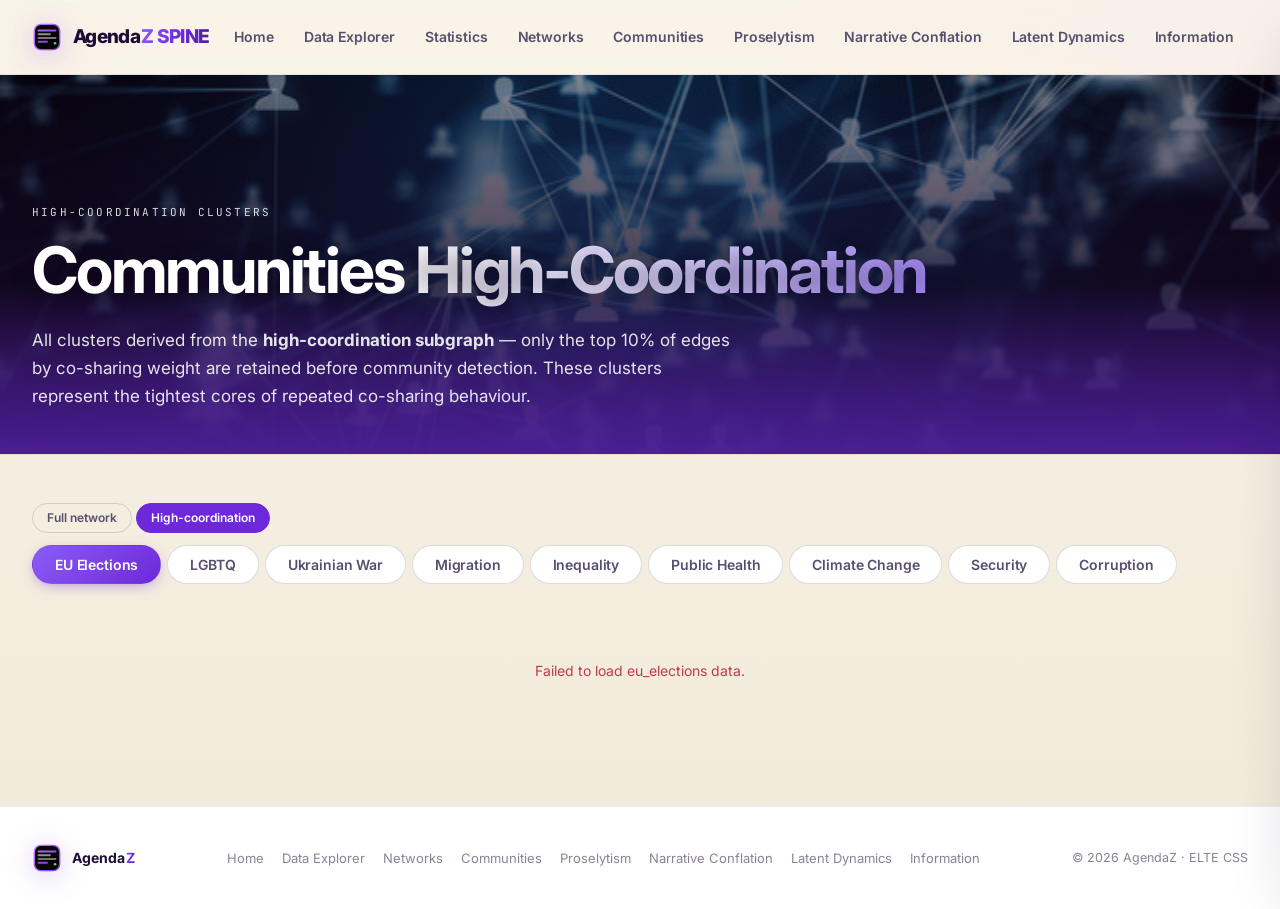
==== commit 610d4192: "poltextLAB helyett ELTE CSS minden oldalon Co-Authored-By: Claude Opus 5.5 <noreply@anthropic.com> C" ====
--- a/communities-coordinated.html
+++ b/communities-coordinated.html
@@ -189,7 +189,7 @@
         <a href="latent-dynamics.html">Latent Dynamics</a>
         <a href="information.html">Information</a>
         </div>
-        <div class="footer-copy">© <span id="year"></span> AgendaZ · poltextLAB</div>
+        <div class="footer-copy">© <span id="year"></span> AgendaZ · ELTE CSS</div>
       </div>
     </footer>
 
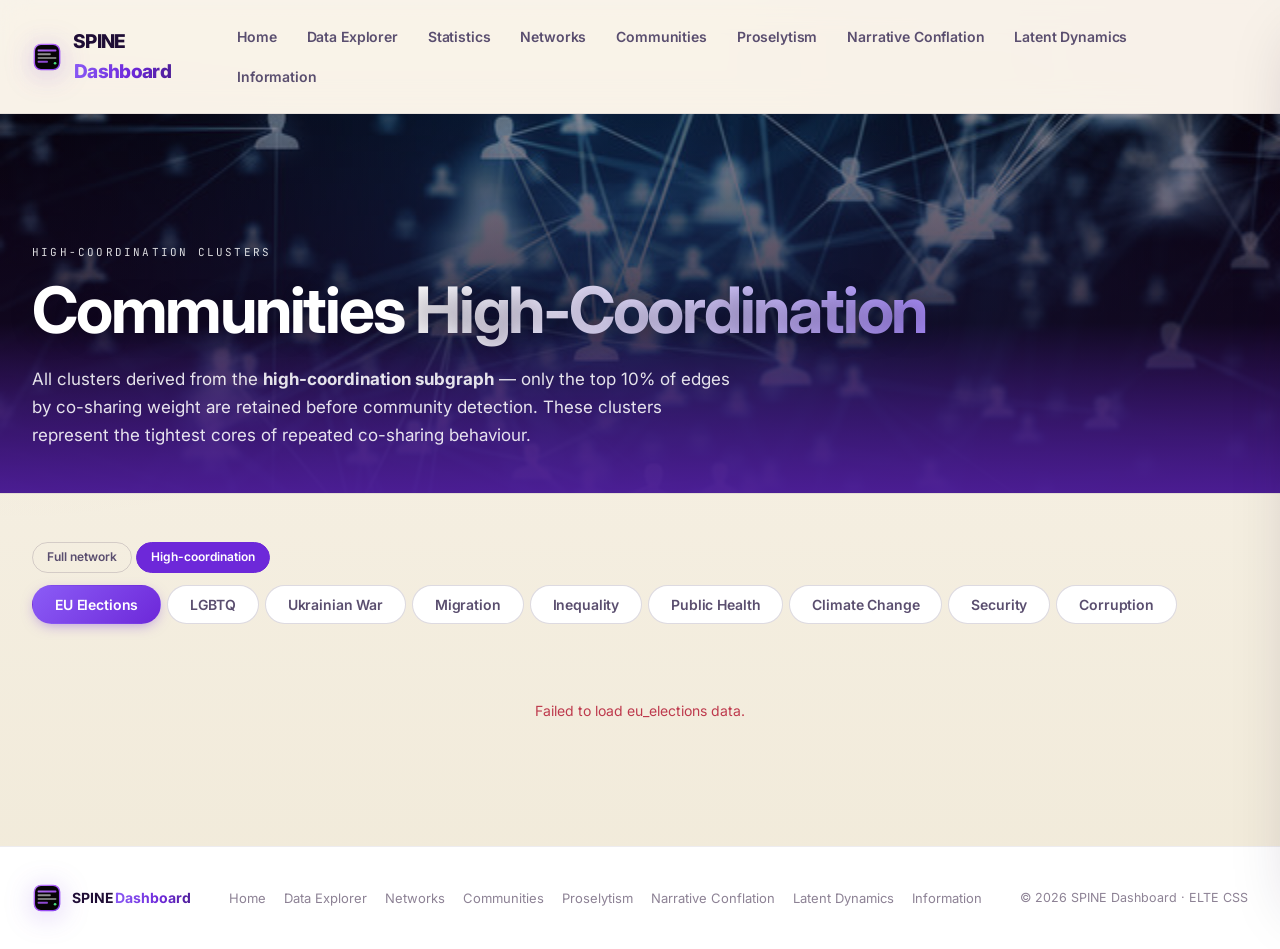
==== commit 321fa926: "AgendaZ SPINE helyett SPINE Dashboard (logó, címek, lábléc, szövegek) Co-Authored-By: Claude Opus 5." ====
--- a/communities-coordinated.html
+++ b/communities-coordinated.html
@@ -3,7 +3,7 @@
   <head>
     <meta charset="utf-8" />
     <meta name="viewport" content="width=device-width, initial-scale=1" />
-    <title>High-Coordination Communities — AgendaZ SPINE</title>
+    <title>High-Coordination Communities — SPINE Dashboard</title>
     <link rel="icon" type="image/svg+xml" href="favicon.svg" />
     <meta name="theme-color" content="#f8f3e9" />
     <link rel="preconnect" href="https://fonts.googleapis.com" />
@@ -93,9 +93,9 @@
   </head>
   <body>
     <header class="nav">
-      <a href="index.html" class="logo" aria-label="AgendaZ home">
+      <a href="index.html" class="logo" aria-label="SPINE Dashboard home">
         <img src="favicon.svg" class="logo-mark" alt="" aria-hidden="true" width="30" height="30" />
-        <span class="logo-text"><span class="logo-prefix">Agenda</span><span class="logo-suffix">Z SPINE</span></span>
+        <span class="logo-text"><span class="logo-prefix">SPINE</span><span class="logo-suffix"> Dashboard</span></span>
       </a>
       <nav class="nav-links" aria-label="Main">
         <a href="index.html">Home</a>
@@ -177,7 +177,7 @@
       <div class="footer-inner">
         <div class="footer-brand">
           <img src="favicon.svg" class="logo-mark" alt="" aria-hidden="true" width="24" height="24" />
-          <span><span class="logo-prefix">Agenda</span><span class="logo-suffix">Z</span></span>
+          <span><span class="logo-prefix">SPINE</span><span class="logo-suffix"> Dashboard</span></span>
         </div>
         <div class="footer-links">
           <a href="index.html">Home</a>
@@ -189,7 +189,7 @@
         <a href="latent-dynamics.html">Latent Dynamics</a>
         <a href="information.html">Information</a>
         </div>
-        <div class="footer-copy">© <span id="year"></span> AgendaZ · ELTE CSS</div>
+        <div class="footer-copy">© <span id="year"></span> SPINE Dashboard · ELTE CSS</div>
       </div>
     </footer>
 
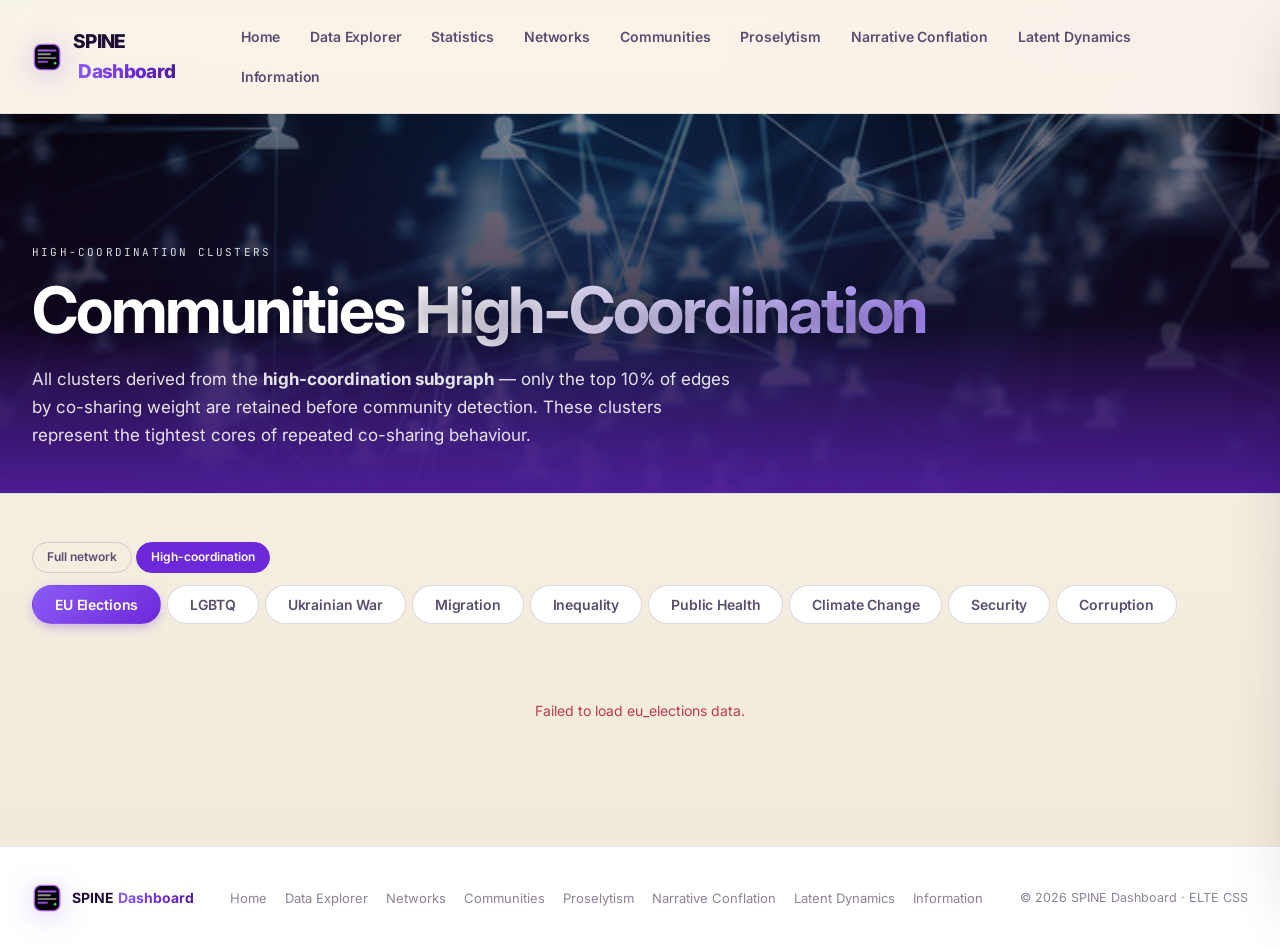
==== commit da2a7451: "Logó: térköz a SPINE és a Dashboard között Co-Authored-By: Claude Opus 5.5 <noreply@anthropic.com> C" ====
--- a/communities-coordinated.html
+++ b/communities-coordinated.html
@@ -95,7 +95,7 @@
     <header class="nav">
       <a href="index.html" class="logo" aria-label="SPINE Dashboard home">
         <img src="favicon.svg" class="logo-mark" alt="" aria-hidden="true" width="30" height="30" />
-        <span class="logo-text"><span class="logo-prefix">SPINE</span><span class="logo-suffix"> Dashboard</span></span>
+        <span class="logo-text"><span class="logo-prefix">SPINE</span><span class="logo-suffix">Dashboard</span></span>
       </a>
       <nav class="nav-links" aria-label="Main">
         <a href="index.html">Home</a>
@@ -177,7 +177,7 @@
       <div class="footer-inner">
         <div class="footer-brand">
           <img src="favicon.svg" class="logo-mark" alt="" aria-hidden="true" width="24" height="24" />
-          <span><span class="logo-prefix">SPINE</span><span class="logo-suffix"> Dashboard</span></span>
+          <span><span class="logo-prefix">SPINE</span><span class="logo-suffix">Dashboard</span></span>
         </div>
         <div class="footer-links">
           <a href="index.html">Home</a>
--- a/styles.css
+++ b/styles.css
@@ -854,3 +854,6 @@
 
   .footer-inner { flex-direction: column; align-items: flex-start; gap: 12px; }
 }
+
+/* SPINE Dashboard: térköz a logó két szava között */
+.logo-suffix { margin-left: 0.28em; }
